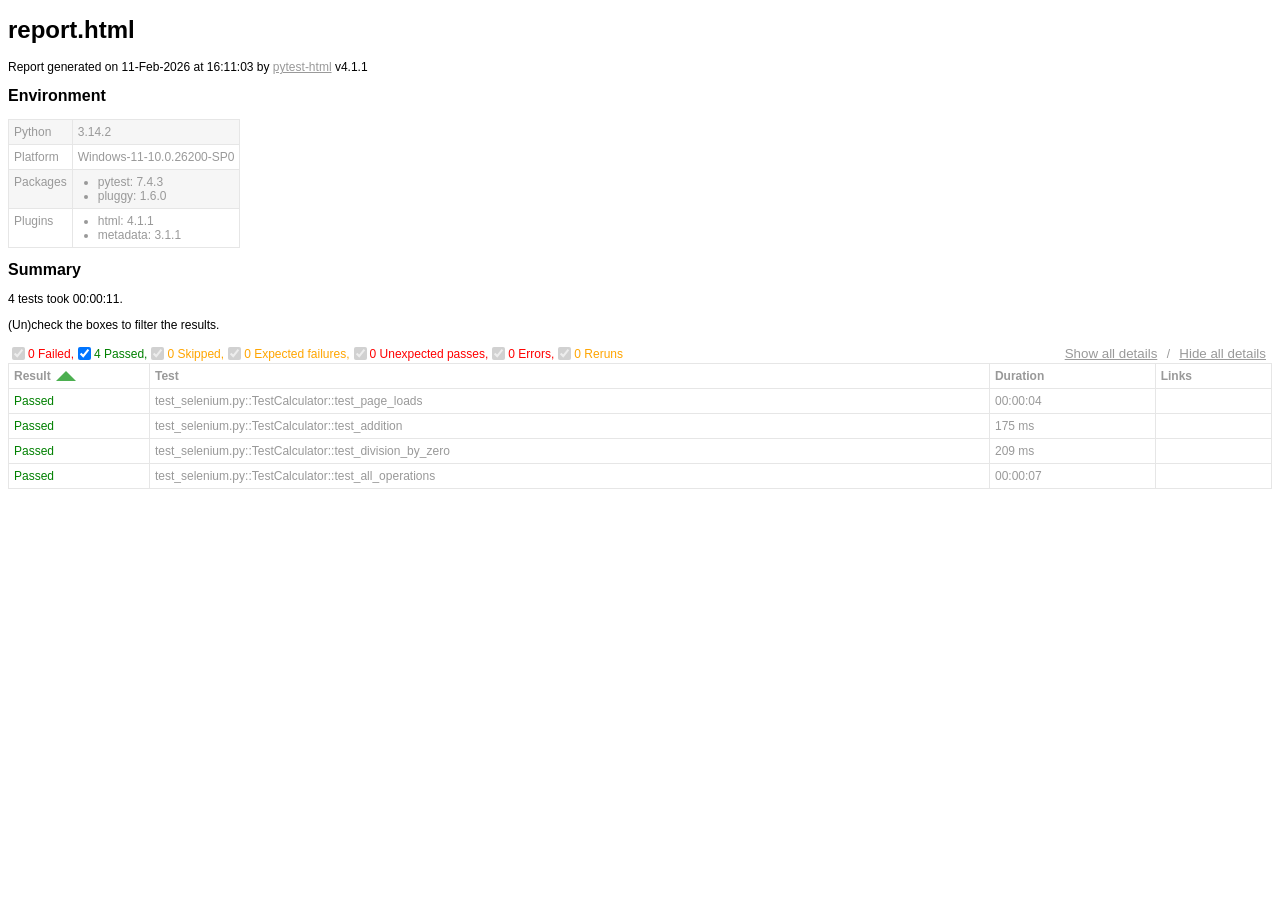
==== tests/report.html @ 2e880763 "Test ok" ====
<!DOCTYPE html>
<html>
  <head>
    <meta charset="utf-8"/>
    <title id="head-title">report.html</title>
      <style type="text/css">body {
  font-family: Helvetica, Arial, sans-serif;
  font-size: 12px;
  /* do not increase min-width as some may use split screens */
  min-width: 800px;
  color: #999;
}

h1 {
  font-size: 24px;
  color: black;
}

h2 {
  font-size: 16px;
  color: black;
}

p {
  color: black;
}

a {
  color: #999;
}

table {
  border-collapse: collapse;
}

/******************************
 * SUMMARY INFORMATION
 ******************************/
#environment td {
  padding: 5px;
  border: 1px solid #e6e6e6;
  vertical-align: top;
}
#environment tr:nth-child(odd) {
  background-color: #f6f6f6;
}
#environment ul {
  margin: 0;
  padding: 0 20px;
}

/******************************
 * TEST RESULT COLORS
 ******************************/
span.passed,
.passed .col-result {
  color: green;
}

span.skipped,
span.xfailed,
span.rerun,
.skipped .col-result,
.xfailed .col-result,
.rerun .col-result {
  color: orange;
}

span.error,
span.failed,
span.xpassed,
.error .col-result,
.failed .col-result,
.xpassed .col-result {
  color: red;
}

.col-links__extra {
  margin-right: 3px;
}

/******************************
 * RESULTS TABLE
 *
 * 1. Table Layout
 * 2. Extra
 * 3. Sorting items
 *
 ******************************/
/*------------------
 * 1. Table Layout
 *------------------*/
#results-table {
  border: 1px solid #e6e6e6;
  color: #999;
  font-size: 12px;
  width: 100%;
}
#results-table th,
#results-table td {
  padding: 5px;
  border: 1px solid #e6e6e6;
  text-align: left;
}
#results-table th {
  font-weight: bold;
}

/*------------------
 * 2. Extra
 *------------------*/
.logwrapper {
  max-height: 230px;
  overflow-y: scroll;
  background-color: #e6e6e6;
}
.logwrapper.expanded {
  max-height: none;
}
.logwrapper.expanded .logexpander:after {
  content: "collapse [-]";
}
.logwrapper .logexpander {
  z-index: 1;
  position: sticky;
  top: 10px;
  width: max-content;
  border: 1px solid;
  border-radius: 3px;
  padding: 5px 7px;
  margin: 10px 0 10px calc(100% - 80px);
  cursor: pointer;
  background-color: #e6e6e6;
}
.logwrapper .logexpander:after {
  content: "expand [+]";
}
.logwrapper .logexpander:hover {
  color: #000;
  border-color: #000;
}
.logwrapper .log {
  min-height: 40px;
  position: relative;
  top: -50px;
  height: calc(100% + 50px);
  border: 1px solid #e6e6e6;
  color: black;
  display: block;
  font-family: "Courier New", Courier, monospace;
  padding: 5px;
  padding-right: 80px;
  white-space: pre-wrap;
}

div.media {
  border: 1px solid #e6e6e6;
  float: right;
  height: 240px;
  margin: 0 5px;
  overflow: hidden;
  width: 320px;
}

.media-container {
  display: grid;
  grid-template-columns: 25px auto 25px;
  align-items: center;
  flex: 1 1;
  overflow: hidden;
  height: 200px;
}

.media-container--fullscreen {
  grid-template-columns: 0px auto 0px;
}

.media-container__nav--right,
.media-container__nav--left {
  text-align: center;
  cursor: pointer;
}

.media-container__viewport {
  cursor: pointer;
  text-align: center;
  height: inherit;
}
.media-container__viewport img,
.media-container__viewport video {
  object-fit: cover;
  width: 100%;
  max-height: 100%;
}

.media__name,
.media__counter {
  display: flex;
  flex-direction: row;
  justify-content: space-around;
  flex: 0 0 25px;
  align-items: center;
}

.collapsible td:not(.col-links) {
  cursor: pointer;
}
.collapsible td:not(.col-links):hover::after {
  color: #bbb;
  font-style: italic;
  cursor: pointer;
}

.col-result {
  width: 130px;
}
.col-result:hover::after {
  content: " (hide details)";
}

.col-result.collapsed:hover::after {
  content: " (show details)";
}

#environment-header h2:hover::after {
  content: " (hide details)";
  color: #bbb;
  font-style: italic;
  cursor: pointer;
  font-size: 12px;
}

#environment-header.collapsed h2:hover::after {
  content: " (show details)";
  color: #bbb;
  font-style: italic;
  cursor: pointer;
  font-size: 12px;
}

/*------------------
 * 3. Sorting items
 *------------------*/
.sortable {
  cursor: pointer;
}
.sortable.desc:after {
  content: " ";
  position: relative;
  left: 5px;
  bottom: -12.5px;
  border: 10px solid #4caf50;
  border-bottom: 0;
  border-left-color: transparent;
  border-right-color: transparent;
}
.sortable.asc:after {
  content: " ";
  position: relative;
  left: 5px;
  bottom: 12.5px;
  border: 10px solid #4caf50;
  border-top: 0;
  border-left-color: transparent;
  border-right-color: transparent;
}

.hidden, .summary__reload__button.hidden {
  display: none;
}

.summary__data {
  flex: 0 0 550px;
}
.summary__reload {
  flex: 1 1;
  display: flex;
  justify-content: center;
}
.summary__reload__button {
  flex: 0 0 300px;
  display: flex;
  color: white;
  font-weight: bold;
  background-color: #4caf50;
  text-align: center;
  justify-content: center;
  align-items: center;
  border-radius: 3px;
  cursor: pointer;
}
.summary__reload__button:hover {
  background-color: #46a049;
}
.summary__spacer {
  flex: 0 0 550px;
}

.controls {
  display: flex;
  justify-content: space-between;
}

.filters,
.collapse {
  display: flex;
  align-items: center;
}
.filters button,
.collapse button {
  color: #999;
  border: none;
  background: none;
  cursor: pointer;
  text-decoration: underline;
}
.filters button:hover,
.collapse button:hover {
  color: #ccc;
}

.filter__label {
  margin-right: 10px;
}

      </style>
    
  </head>
  <body>
    <h1 id="title">report.html</h1>
    <p>Report generated on 11-Feb-2026 at 16:11:03 by <a href="https://pypi.python.org/pypi/pytest-html">pytest-html</a>
        v4.1.1</p>
    <div id="environment-header">
      <h2>Environment</h2>
    </div>
    <table id="environment"></table>
    <!-- TEMPLATES -->
      <template id="template_environment_row">
      <tr>
        <td></td>
        <td></td>
      </tr>
    </template>
    <template id="template_results-table__body--empty">
      <tbody class="results-table-row">
        <tr id="not-found-message">
          <td colspan="4">No results found. Check the filters.</th>
        </tr>
    </template>
    <template id="template_results-table__tbody">
      <tbody class="results-table-row">
        <tr class="collapsible">
        </tr>
        <tr class="extras-row">
          <td class="extra" colspan="4">
            <div class="extraHTML"></div>
            <div class="media">
              <div class="media-container">
                  <div class="media-container__nav--left"><</div>
                  <div class="media-container__viewport">
                    <img src="" />
                    <video controls>
                      <source src="" type="video/mp4">
                    </video>
                  </div>
                  <div class="media-container__nav--right">></div>
                </div>
                <div class="media__name"></div>
                <div class="media__counter"></div>
            </div>
            <div class="logwrapper">
              <div class="logexpander"></div>
              <div class="log"></div>
            </div>
          </td>
        </tr>
      </tbody>
    </template>
    <!-- END TEMPLATES -->
    <div class="summary">
      <div class="summary__data">
        <h2>Summary</h2>
        <div class="additional-summary prefix">
        </div>
        <p class="run-count">4 tests took 00:00:11.</p>
        <p class="filter">(Un)check the boxes to filter the results.</p>
        <div class="summary__reload">
          <div class="summary__reload__button hidden" onclick="location.reload()">
            <div>There are still tests running. <br />Reload this page to get the latest results!</div>
          </div>
        </div>
        <div class="summary__spacer"></div>
        <div class="controls">
          <div class="filters">
            <input checked="true" class="filter" name="filter_checkbox" type="checkbox" data-test-result="failed" disabled/>
            <span class="failed">0 Failed,</span>
            <input checked="true" class="filter" name="filter_checkbox" type="checkbox" data-test-result="passed" />
            <span class="passed">4 Passed,</span>
            <input checked="true" class="filter" name="filter_checkbox" type="checkbox" data-test-result="skipped" disabled/>
            <span class="skipped">0 Skipped,</span>
            <input checked="true" class="filter" name="filter_checkbox" type="checkbox" data-test-result="xfailed" disabled/>
            <span class="xfailed">0 Expected failures,</span>
            <input checked="true" class="filter" name="filter_checkbox" type="checkbox" data-test-result="xpassed" disabled/>
            <span class="xpassed">0 Unexpected passes,</span>
            <input checked="true" class="filter" name="filter_checkbox" type="checkbox" data-test-result="error" disabled/>
            <span class="error">0 Errors,</span>
            <input checked="true" class="filter" name="filter_checkbox" type="checkbox" data-test-result="rerun" disabled/>
            <span class="rerun">0 Reruns</span>
          </div>
          <div class="collapse">
            <button id="show_all_details">Show all details</button>&nbsp;/&nbsp;<button id="hide_all_details">Hide all details</button>
          </div>
        </div>
      </div>
      <div class="additional-summary summary">
      </div>
      <div class="additional-summary postfix">
      </div>
    </div>
    <table id="results-table">
      <thead id="results-table-head">
        <tr>
          <th class="sortable" data-column-type="result">Result</th>
          <th class="sortable" data-column-type="testId">Test</th>
          <th class="sortable" data-column-type="duration">Duration</th>
          <th>Links</th>
        </tr>
      </thead>
    </table>
  </body>
  <footer>
    <div id="data-container" data-jsonblob="{&#34;environment&#34;: {&#34;Python&#34;: &#34;3.14.2&#34;, &#34;Platform&#34;: &#34;Windows-11-10.0.26200-SP0&#34;, &#34;Packages&#34;: {&#34;pytest&#34;: &#34;7.4.3&#34;, &#34;pluggy&#34;: &#34;1.6.0&#34;}, &#34;Plugins&#34;: {&#34;html&#34;: &#34;4.1.1&#34;, &#34;metadata&#34;: &#34;3.1.1&#34;}}, &#34;tests&#34;: {&#34;test_selenium.py::TestCalculator::test_page_loads&#34;: [{&#34;extras&#34;: [], &#34;result&#34;: &#34;Passed&#34;, &#34;testId&#34;: &#34;test_selenium.py::TestCalculator::test_page_loads&#34;, &#34;duration&#34;: &#34;00:00:04&#34;, &#34;resultsTableRow&#34;: [&#34;&lt;td class=\&#34;col-result\&#34;&gt;Passed&lt;/td&gt;&#34;, &#34;&lt;td class=\&#34;col-testId\&#34;&gt;test_selenium.py::TestCalculator::test_page_loads&lt;/td&gt;&#34;, &#34;&lt;td class=\&#34;col-duration\&#34;&gt;00:00:04&lt;/td&gt;&#34;, &#34;&lt;td class=\&#34;col-links\&#34;&gt;&lt;/td&gt;&#34;], &#34;log&#34;: &#34;No log output captured.&#34;}], &#34;test_selenium.py::TestCalculator::test_addition&#34;: [{&#34;extras&#34;: [], &#34;result&#34;: &#34;Passed&#34;, &#34;testId&#34;: &#34;test_selenium.py::TestCalculator::test_addition&#34;, &#34;duration&#34;: &#34;175 ms&#34;, &#34;resultsTableRow&#34;: [&#34;&lt;td class=\&#34;col-result\&#34;&gt;Passed&lt;/td&gt;&#34;, &#34;&lt;td class=\&#34;col-testId\&#34;&gt;test_selenium.py::TestCalculator::test_addition&lt;/td&gt;&#34;, &#34;&lt;td class=\&#34;col-duration\&#34;&gt;175 ms&lt;/td&gt;&#34;, &#34;&lt;td class=\&#34;col-links\&#34;&gt;&lt;/td&gt;&#34;], &#34;log&#34;: &#34;No log output captured.&#34;}], &#34;test_selenium.py::TestCalculator::test_division_by_zero&#34;: [{&#34;extras&#34;: [], &#34;result&#34;: &#34;Passed&#34;, &#34;testId&#34;: &#34;test_selenium.py::TestCalculator::test_division_by_zero&#34;, &#34;duration&#34;: &#34;209 ms&#34;, &#34;resultsTableRow&#34;: [&#34;&lt;td class=\&#34;col-result\&#34;&gt;Passed&lt;/td&gt;&#34;, &#34;&lt;td class=\&#34;col-testId\&#34;&gt;test_selenium.py::TestCalculator::test_division_by_zero&lt;/td&gt;&#34;, &#34;&lt;td class=\&#34;col-duration\&#34;&gt;209 ms&lt;/td&gt;&#34;, &#34;&lt;td class=\&#34;col-links\&#34;&gt;&lt;/td&gt;&#34;], &#34;log&#34;: &#34;No log output captured.&#34;}], &#34;test_selenium.py::TestCalculator::test_all_operations&#34;: [{&#34;extras&#34;: [], &#34;result&#34;: &#34;Passed&#34;, &#34;testId&#34;: &#34;test_selenium.py::TestCalculator::test_all_operations&#34;, &#34;duration&#34;: &#34;00:00:07&#34;, &#34;resultsTableRow&#34;: [&#34;&lt;td class=\&#34;col-result\&#34;&gt;Passed&lt;/td&gt;&#34;, &#34;&lt;td class=\&#34;col-testId\&#34;&gt;test_selenium.py::TestCalculator::test_all_operations&lt;/td&gt;&#34;, &#34;&lt;td class=\&#34;col-duration\&#34;&gt;00:00:07&lt;/td&gt;&#34;, &#34;&lt;td class=\&#34;col-links\&#34;&gt;&lt;/td&gt;&#34;], &#34;log&#34;: &#34;No log output captured.&#34;}]}, &#34;renderCollapsed&#34;: [&#34;passed&#34;], &#34;initialSort&#34;: &#34;result&#34;, &#34;title&#34;: &#34;report.html&#34;}"></div>
    <script>
      (function(){function r(e,n,t){function o(i,f){if(!n[i]){if(!e[i]){var c="function"==typeof require&&require;if(!f&&c)return c(i,!0);if(u)return u(i,!0);var a=new Error("Cannot find module '"+i+"'");throw a.code="MODULE_NOT_FOUND",a}var p=n[i]={exports:{}};e[i][0].call(p.exports,function(r){var n=e[i][1][r];return o(n||r)},p,p.exports,r,e,n,t)}return n[i].exports}for(var u="function"==typeof require&&require,i=0;i<t.length;i++)o(t[i]);return o}return r})()({1:[function(require,module,exports){
const { getCollapsedCategory, setCollapsedIds } = require('./storage.js')

class DataManager {
    setManager(data) {
        const collapsedCategories = [...getCollapsedCategory(data.renderCollapsed)]
        const collapsedIds = []
        const tests = Object.values(data.tests).flat().map((test, index) => {
            const collapsed = collapsedCategories.includes(test.result.toLowerCase())
            const id = `test_${index}`
            if (collapsed) {
                collapsedIds.push(id)
            }
            return {
                ...test,
                id,
                collapsed,
            }
        })
        const dataBlob = { ...data, tests }
        this.data = { ...dataBlob }
        this.renderData = { ...dataBlob }
        setCollapsedIds(collapsedIds)
    }

    get allData() {
        return { ...this.data }
    }

    resetRender() {
        this.renderData = { ...this.data }
    }

    setRender(data) {
        this.renderData.tests = [...data]
    }

    toggleCollapsedItem(id) {
        this.renderData.tests = this.renderData.tests.map((test) =>
            test.id === id ? { ...test, collapsed: !test.collapsed } : test,
        )
    }

    set allCollapsed(collapsed) {
        this.renderData = { ...this.renderData, tests: [...this.renderData.tests.map((test) => (
            { ...test, collapsed }
        ))] }
    }

    get testSubset() {
        return [...this.renderData.tests]
    }

    get environment() {
        return this.renderData.environment
    }

    get initialSort() {
        return this.data.initialSort
    }
}

module.exports = {
    manager: new DataManager(),
}

},{"./storage.js":8}],2:[function(require,module,exports){
const mediaViewer = require('./mediaviewer.js')
const templateEnvRow = document.getElementById('template_environment_row')
const templateResult = document.getElementById('template_results-table__tbody')

function htmlToElements(html) {
    const temp = document.createElement('template')
    temp.innerHTML = html
    return temp.content.childNodes
}

const find = (selector, elem) => {
    if (!elem) {
        elem = document
    }
    return elem.querySelector(selector)
}

const findAll = (selector, elem) => {
    if (!elem) {
        elem = document
    }
    return [...elem.querySelectorAll(selector)]
}

const dom = {
    getStaticRow: (key, value) => {
        const envRow = templateEnvRow.content.cloneNode(true)
        const isObj = typeof value === 'object' && value !== null
        const values = isObj ? Object.keys(value).map((k) => `${k}: ${value[k]}`) : null

        const valuesElement = htmlToElements(
            values ? `<ul>${values.map((val) => `<li>${val}</li>`).join('')}<ul>` : `<div>${value}</div>`)[0]
        const td = findAll('td', envRow)
        td[0].textContent = key
        td[1].appendChild(valuesElement)

        return envRow
    },
    getResultTBody: ({ testId, id, log, extras, resultsTableRow, tableHtml, result, collapsed }) => {
        const resultBody = templateResult.content.cloneNode(true)
        resultBody.querySelector('tbody').classList.add(result.toLowerCase())
        resultBody.querySelector('tbody').id = testId
        resultBody.querySelector('.collapsible').dataset.id = id

        resultsTableRow.forEach((html) => {
            const t = document.createElement('template')
            t.innerHTML = html
            resultBody.querySelector('.collapsible').appendChild(t.content)
        })

        if (log) {
            // Wrap lines starting with "E" with span.error to color those lines red
            const wrappedLog = log.replace(/^E.*$/gm, (match) => `<span class="error">${match}</span>`)
            resultBody.querySelector('.log').innerHTML = wrappedLog
        } else {
            resultBody.querySelector('.log').remove()
        }

        if (collapsed) {
            resultBody.querySelector('.collapsible > td')?.classList.add('collapsed')
            resultBody.querySelector('.extras-row').classList.add('hidden')
        } else {
            resultBody.querySelector('.collapsible > td')?.classList.remove('collapsed')
        }

        const media = []
        extras?.forEach(({ name, format_type, content }) => {
            if (['image', 'video'].includes(format_type)) {
                media.push({ path: content, name, format_type })
            }

            if (format_type === 'html') {
                resultBody.querySelector('.extraHTML').insertAdjacentHTML('beforeend', `<div>${content}</div>`)
            }
        })
        mediaViewer.setup(resultBody, media)

        // Add custom html from the pytest_html_results_table_html hook
        tableHtml?.forEach((item) => {
            resultBody.querySelector('td[class="extra"]').insertAdjacentHTML('beforeend', item)
        })

        return resultBody
    },
}

module.exports = {
    dom,
    htmlToElements,
    find,
    findAll,
}

},{"./mediaviewer.js":6}],3:[function(require,module,exports){
const { manager } = require('./datamanager.js')
const { doSort } = require('./sort.js')
const storageModule = require('./storage.js')

const getFilteredSubSet = (filter) =>
    manager.allData.tests.filter(({ result }) => filter.includes(result.toLowerCase()))

const doInitFilter = () => {
    const currentFilter = storageModule.getVisible()
    const filteredSubset = getFilteredSubSet(currentFilter)
    manager.setRender(filteredSubset)
}

const doFilter = (type, show) => {
    if (show) {
        storageModule.showCategory(type)
    } else {
        storageModule.hideCategory(type)
    }

    const currentFilter = storageModule.getVisible()
    const filteredSubset = getFilteredSubSet(currentFilter)
    manager.setRender(filteredSubset)

    const sortColumn = storageModule.getSort()
    doSort(sortColumn, true)
}

module.exports = {
    doFilter,
    doInitFilter,
}

},{"./datamanager.js":1,"./sort.js":7,"./storage.js":8}],4:[function(require,module,exports){
const { redraw, bindEvents, renderStatic } = require('./main.js')
const { doInitFilter } = require('./filter.js')
const { doInitSort } = require('./sort.js')
const { manager } = require('./datamanager.js')
const data = JSON.parse(document.getElementById('data-container').dataset.jsonblob)

function init() {
    manager.setManager(data)
    doInitFilter()
    doInitSort()
    renderStatic()
    redraw()
    bindEvents()
}

init()

},{"./datamanager.js":1,"./filter.js":3,"./main.js":5,"./sort.js":7}],5:[function(require,module,exports){
const { dom, find, findAll } = require('./dom.js')
const { manager } = require('./datamanager.js')
const { doSort } = require('./sort.js')
const { doFilter } = require('./filter.js')
const {
    getVisible,
    getCollapsedIds,
    setCollapsedIds,
    getSort,
    getSortDirection,
    possibleFilters,
} = require('./storage.js')

const removeChildren = (node) => {
    while (node.firstChild) {
        node.removeChild(node.firstChild)
    }
}

const renderStatic = () => {
    const renderEnvironmentTable = () => {
        const environment = manager.environment
        const rows = Object.keys(environment).map((key) => dom.getStaticRow(key, environment[key]))
        const table = document.getElementById('environment')
        removeChildren(table)
        rows.forEach((row) => table.appendChild(row))
    }
    renderEnvironmentTable()
}

const addItemToggleListener = (elem) => {
    elem.addEventListener('click', ({ target }) => {
        const id = target.parentElement.dataset.id
        manager.toggleCollapsedItem(id)

        const collapsedIds = getCollapsedIds()
        if (collapsedIds.includes(id)) {
            const updated = collapsedIds.filter((item) => item !== id)
            setCollapsedIds(updated)
        } else {
            collapsedIds.push(id)
            setCollapsedIds(collapsedIds)
        }
        redraw()
    })
}

const renderContent = (tests) => {
    const sortAttr = getSort(manager.initialSort)
    const sortAsc = JSON.parse(getSortDirection())
    const rows = tests.map(dom.getResultTBody)
    const table = document.getElementById('results-table')
    const tableHeader = document.getElementById('results-table-head')

    const newTable = document.createElement('table')
    newTable.id = 'results-table'

    // remove all sorting classes and set the relevant
    findAll('.sortable', tableHeader).forEach((elem) => elem.classList.remove('asc', 'desc'))
    tableHeader.querySelector(`.sortable[data-column-type="${sortAttr}"]`)?.classList.add(sortAsc ? 'desc' : 'asc')
    newTable.appendChild(tableHeader)

    if (!rows.length) {
        const emptyTable = document.getElementById('template_results-table__body--empty').content.cloneNode(true)
        newTable.appendChild(emptyTable)
    } else {
        rows.forEach((row) => {
            if (!!row) {
                findAll('.collapsible td:not(.col-links', row).forEach(addItemToggleListener)
                find('.logexpander', row).addEventListener('click',
                    (evt) => evt.target.parentNode.classList.toggle('expanded'),
                )
                newTable.appendChild(row)
            }
        })
    }

    table.replaceWith(newTable)
}

const renderDerived = () => {
    const currentFilter = getVisible()
    possibleFilters.forEach((result) => {
        const input = document.querySelector(`input[data-test-result="${result}"]`)
        input.checked = currentFilter.includes(result)
    })
}

const bindEvents = () => {
    const filterColumn = (evt) => {
        const { target: element } = evt
        const { testResult } = element.dataset

        doFilter(testResult, element.checked)
        const collapsedIds = getCollapsedIds()
        const updated = manager.renderData.tests.map((test) => {
            return {
                ...test,
                collapsed: collapsedIds.includes(test.id),
            }
        })
        manager.setRender(updated)
        redraw()
    }

    const header = document.getElementById('environment-header')
    header.addEventListener('click', () => {
        const table = document.getElementById('environment')
        table.classList.toggle('hidden')
        header.classList.toggle('collapsed')
    })

    findAll('input[name="filter_checkbox"]').forEach((elem) => {
        elem.addEventListener('click', filterColumn)
    })

    findAll('.sortable').forEach((elem) => {
        elem.addEventListener('click', (evt) => {
            const { target: element } = evt
            const { columnType } = element.dataset
            doSort(columnType)
            redraw()
        })
    })

    document.getElementById('show_all_details').addEventListener('click', () => {
        manager.allCollapsed = false
        setCollapsedIds([])
        redraw()
    })
    document.getElementById('hide_all_details').addEventListener('click', () => {
        manager.allCollapsed = true
        const allIds = manager.renderData.tests.map((test) => test.id)
        setCollapsedIds(allIds)
        redraw()
    })
}

const redraw = () => {
    const { testSubset } = manager

    renderContent(testSubset)
    renderDerived()
}

module.exports = {
    redraw,
    bindEvents,
    renderStatic,
}

},{"./datamanager.js":1,"./dom.js":2,"./filter.js":3,"./sort.js":7,"./storage.js":8}],6:[function(require,module,exports){
class MediaViewer {
    constructor(assets) {
        this.assets = assets
        this.index = 0
    }

    nextActive() {
        this.index = this.index === this.assets.length - 1 ? 0 : this.index + 1
        return [this.activeFile, this.index]
    }

    prevActive() {
        this.index = this.index === 0 ? this.assets.length - 1 : this.index -1
        return [this.activeFile, this.index]
    }

    get currentIndex() {
        return this.index
    }

    get activeFile() {
        return this.assets[this.index]
    }
}


const setup = (resultBody, assets) => {
    if (!assets.length) {
        resultBody.querySelector('.media').classList.add('hidden')
        return
    }

    const mediaViewer = new MediaViewer(assets)
    const container = resultBody.querySelector('.media-container')
    const leftArrow = resultBody.querySelector('.media-container__nav--left')
    const rightArrow = resultBody.querySelector('.media-container__nav--right')
    const mediaName = resultBody.querySelector('.media__name')
    const counter = resultBody.querySelector('.media__counter')
    const imageEl = resultBody.querySelector('img')
    const sourceEl = resultBody.querySelector('source')
    const videoEl = resultBody.querySelector('video')

    const setImg = (media, index) => {
        if (media?.format_type === 'image') {
            imageEl.src = media.path

            imageEl.classList.remove('hidden')
            videoEl.classList.add('hidden')
        } else if (media?.format_type === 'video') {
            sourceEl.src = media.path

            videoEl.classList.remove('hidden')
            imageEl.classList.add('hidden')
        }

        mediaName.innerText = media?.name
        counter.innerText = `${index + 1} / ${assets.length}`
    }
    setImg(mediaViewer.activeFile, mediaViewer.currentIndex)

    const moveLeft = () => {
        const [media, index] = mediaViewer.prevActive()
        setImg(media, index)
    }
    const doRight = () => {
        const [media, index] = mediaViewer.nextActive()
        setImg(media, index)
    }
    const openImg = () => {
        window.open(mediaViewer.activeFile.path, '_blank')
    }
    if (assets.length === 1) {
        container.classList.add('media-container--fullscreen')
    } else {
        leftArrow.addEventListener('click', moveLeft)
        rightArrow.addEventListener('click', doRight)
    }
    imageEl.addEventListener('click', openImg)
}

module.exports = {
    setup,
}

},{}],7:[function(require,module,exports){
const { manager } = require('./datamanager.js')
const storageModule = require('./storage.js')

const genericSort = (list, key, ascending, customOrder) => {
    let sorted
    if (customOrder) {
        sorted = list.sort((a, b) => {
            const aValue = a.result.toLowerCase()
            const bValue = b.result.toLowerCase()

            const aIndex = customOrder.findIndex((item) => item.toLowerCase() === aValue)
            const bIndex = customOrder.findIndex((item) => item.toLowerCase() === bValue)

            // Compare the indices to determine the sort order
            return aIndex - bIndex
        })
    } else {
        sorted = list.sort((a, b) => a[key] === b[key] ? 0 : a[key] > b[key] ? 1 : -1)
    }

    if (ascending) {
        sorted.reverse()
    }
    return sorted
}

const durationSort = (list, ascending) => {
    const parseDuration = (duration) => {
        if (duration.includes(':')) {
            // If it's in the format "HH:mm:ss"
            const [hours, minutes, seconds] = duration.split(':').map(Number)
            return (hours * 3600 + minutes * 60 + seconds) * 1000
        } else {
            // If it's in the format "nnn ms"
            return parseInt(duration)
        }
    }
    const sorted = list.sort((a, b) => parseDuration(a['duration']) - parseDuration(b['duration']))
    if (ascending) {
        sorted.reverse()
    }
    return sorted
}

const doInitSort = () => {
    const type = storageModule.getSort(manager.initialSort)
    const ascending = storageModule.getSortDirection()
    const list = manager.testSubset
    const initialOrder = ['Error', 'Failed', 'Rerun', 'XFailed', 'XPassed', 'Skipped', 'Passed']

    storageModule.setSort(type)
    storageModule.setSortDirection(ascending)

    if (type?.toLowerCase() === 'original') {
        manager.setRender(list)
    } else {
        let sortedList
        switch (type) {
        case 'duration':
            sortedList = durationSort(list, ascending)
            break
        case 'result':
            sortedList = genericSort(list, type, ascending, initialOrder)
            break
        default:
            sortedList = genericSort(list, type, ascending)
            break
        }
        manager.setRender(sortedList)
    }
}

const doSort = (type, skipDirection) => {
    const newSortType = storageModule.getSort(manager.initialSort) !== type
    const currentAsc = storageModule.getSortDirection()
    let ascending
    if (skipDirection) {
        ascending = currentAsc
    } else {
        ascending = newSortType ? false : !currentAsc
    }
    storageModule.setSort(type)
    storageModule.setSortDirection(ascending)

    const list = manager.testSubset
    const sortedList = type === 'duration' ? durationSort(list, ascending) : genericSort(list, type, ascending)
    manager.setRender(sortedList)
}

module.exports = {
    doInitSort,
    doSort,
}

},{"./datamanager.js":1,"./storage.js":8}],8:[function(require,module,exports){
const possibleFilters = [
    'passed',
    'skipped',
    'failed',
    'error',
    'xfailed',
    'xpassed',
    'rerun',
]

const getVisible = () => {
    const url = new URL(window.location.href)
    const settings = new URLSearchParams(url.search).get('visible')
    const lower = (item) => {
        const lowerItem = item.toLowerCase()
        if (possibleFilters.includes(lowerItem)) {
            return lowerItem
        }
        return null
    }
    return settings === null ?
        possibleFilters :
        [...new Set(settings?.split(',').map(lower).filter((item) => item))]
}

const hideCategory = (categoryToHide) => {
    const url = new URL(window.location.href)
    const visibleParams = new URLSearchParams(url.search).get('visible')
    const currentVisible = visibleParams ? visibleParams.split(',') : [...possibleFilters]
    const settings = [...new Set(currentVisible)].filter((f) => f !== categoryToHide).join(',')

    url.searchParams.set('visible', settings)
    window.history.pushState({}, null, unescape(url.href))
}

const showCategory = (categoryToShow) => {
    if (typeof window === 'undefined') {
        return
    }
    const url = new URL(window.location.href)
    const currentVisible = new URLSearchParams(url.search).get('visible')?.split(',').filter(Boolean) ||
        [...possibleFilters]
    const settings = [...new Set([categoryToShow, ...currentVisible])]
    const noFilter = possibleFilters.length === settings.length || !settings.length

    noFilter ? url.searchParams.delete('visible') : url.searchParams.set('visible', settings.join(','))
    window.history.pushState({}, null, unescape(url.href))
}

const getSort = (initialSort) => {
    const url = new URL(window.location.href)
    let sort = new URLSearchParams(url.search).get('sort')
    if (!sort) {
        sort = initialSort || 'result'
    }
    return sort
}

const setSort = (type) => {
    const url = new URL(window.location.href)
    url.searchParams.set('sort', type)
    window.history.pushState({}, null, unescape(url.href))
}

const getCollapsedCategory = (renderCollapsed) => {
    let categories
    if (typeof window !== 'undefined') {
        const url = new URL(window.location.href)
        const collapsedItems = new URLSearchParams(url.search).get('collapsed')
        switch (true) {
        case !renderCollapsed && collapsedItems === null:
            categories = ['passed']
            break
        case collapsedItems?.length === 0 || /^["']{2}$/.test(collapsedItems):
            categories = []
            break
        case /^all$/.test(collapsedItems) || collapsedItems === null && /^all$/.test(renderCollapsed):
            categories = [...possibleFilters]
            break
        default:
            categories = collapsedItems?.split(',').map((item) => item.toLowerCase()) || renderCollapsed
            break
        }
    } else {
        categories = []
    }
    return categories
}

const getSortDirection = () => JSON.parse(sessionStorage.getItem('sortAsc')) || false
const setSortDirection = (ascending) => sessionStorage.setItem('sortAsc', ascending)

const getCollapsedIds = () => JSON.parse(sessionStorage.getItem('collapsedIds')) || []
const setCollapsedIds = (list) => sessionStorage.setItem('collapsedIds', JSON.stringify(list))

module.exports = {
    getVisible,
    hideCategory,
    showCategory,
    getCollapsedIds,
    setCollapsedIds,
    getSort,
    setSort,
    getSortDirection,
    setSortDirection,
    getCollapsedCategory,
    possibleFilters,
}

},{}]},{},[4]);
    </script>
  </footer>
</html>
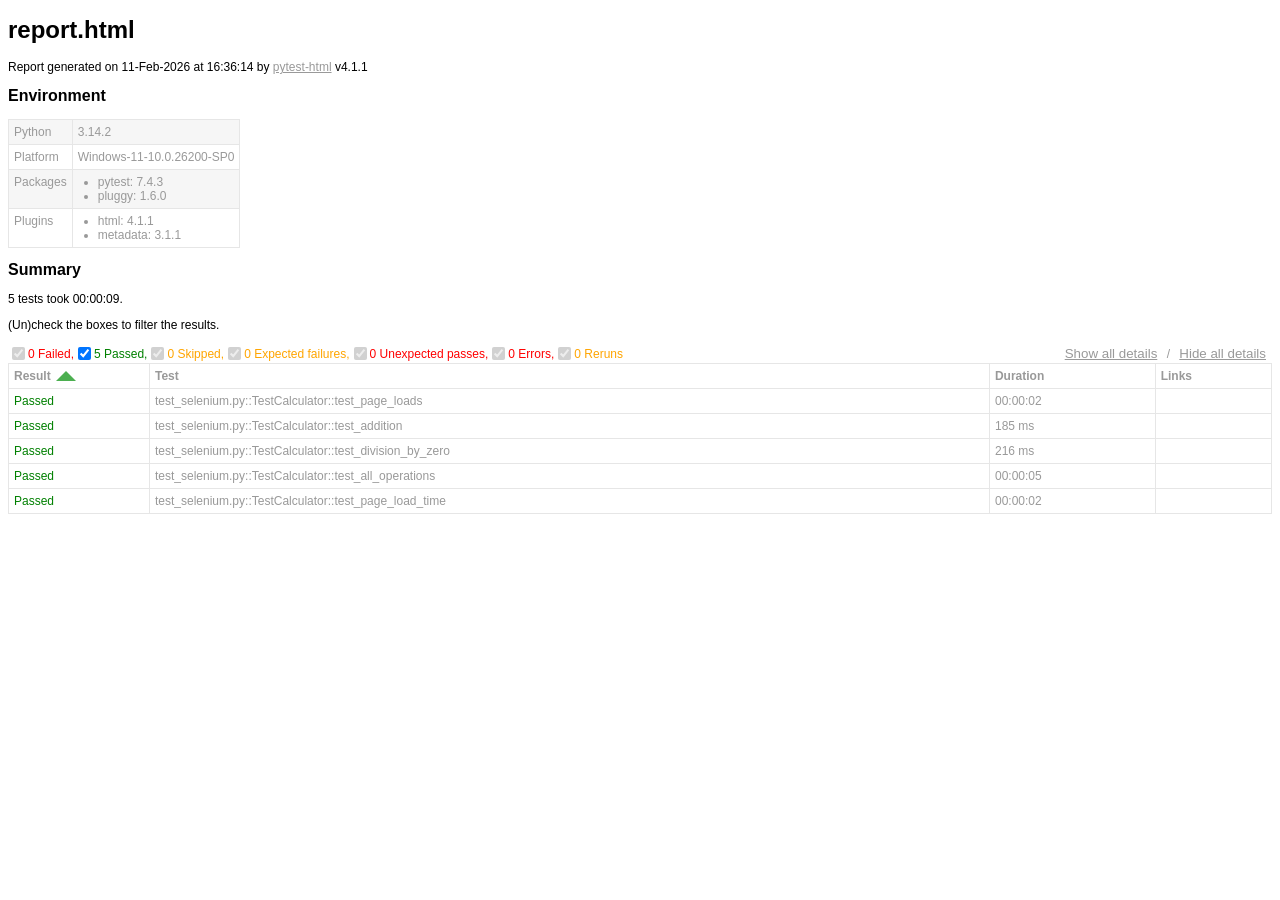
==== commit 6d326b0f: "maj readme" ====
--- a/tests/report.html
+++ b/tests/report.html
@@ -328,7 +328,7 @@
   </head>
   <body>
     <h1 id="title">report.html</h1>
-    <p>Report generated on 11-Feb-2026 at 16:11:03 by <a href="https://pypi.python.org/pypi/pytest-html">pytest-html</a>
+    <p>Report generated on 11-Feb-2026 at 16:36:14 by <a href="https://pypi.python.org/pypi/pytest-html">pytest-html</a>
         v4.1.1</p>
     <div id="environment-header">
       <h2>Environment</h2>
@@ -382,7 +382,7 @@
         <h2>Summary</h2>
         <div class="additional-summary prefix">
         </div>
-        <p class="run-count">4 tests took 00:00:11.</p>
+        <p class="run-count">5 tests took 00:00:09.</p>
         <p class="filter">(Un)check the boxes to filter the results.</p>
         <div class="summary__reload">
           <div class="summary__reload__button hidden" onclick="location.reload()">
@@ -395,7 +395,7 @@
             <input checked="true" class="filter" name="filter_checkbox" type="checkbox" data-test-result="failed" disabled/>
             <span class="failed">0 Failed,</span>
             <input checked="true" class="filter" name="filter_checkbox" type="checkbox" data-test-result="passed" />
-            <span class="passed">4 Passed,</span>
+            <span class="passed">5 Passed,</span>
             <input checked="true" class="filter" name="filter_checkbox" type="checkbox" data-test-result="skipped" disabled/>
             <span class="skipped">0 Skipped,</span>
             <input checked="true" class="filter" name="filter_checkbox" type="checkbox" data-test-result="xfailed" disabled/>
@@ -429,7 +429,7 @@
     </table>
   </body>
   <footer>
-    <div id="data-container" data-jsonblob="{&#34;environment&#34;: {&#34;Python&#34;: &#34;3.14.2&#34;, &#34;Platform&#34;: &#34;Windows-11-10.0.26200-SP0&#34;, &#34;Packages&#34;: {&#34;pytest&#34;: &#34;7.4.3&#34;, &#34;pluggy&#34;: &#34;1.6.0&#34;}, &#34;Plugins&#34;: {&#34;html&#34;: &#34;4.1.1&#34;, &#34;metadata&#34;: &#34;3.1.1&#34;}}, &#34;tests&#34;: {&#34;test_selenium.py::TestCalculator::test_page_loads&#34;: [{&#34;extras&#34;: [], &#34;result&#34;: &#34;Passed&#34;, &#34;testId&#34;: &#34;test_selenium.py::TestCalculator::test_page_loads&#34;, &#34;duration&#34;: &#34;00:00:04&#34;, &#34;resultsTableRow&#34;: [&#34;&lt;td class=\&#34;col-result\&#34;&gt;Passed&lt;/td&gt;&#34;, &#34;&lt;td class=\&#34;col-testId\&#34;&gt;test_selenium.py::TestCalculator::test_page_loads&lt;/td&gt;&#34;, &#34;&lt;td class=\&#34;col-duration\&#34;&gt;00:00:04&lt;/td&gt;&#34;, &#34;&lt;td class=\&#34;col-links\&#34;&gt;&lt;/td&gt;&#34;], &#34;log&#34;: &#34;No log output captured.&#34;}], &#34;test_selenium.py::TestCalculator::test_addition&#34;: [{&#34;extras&#34;: [], &#34;result&#34;: &#34;Passed&#34;, &#34;testId&#34;: &#34;test_selenium.py::TestCalculator::test_addition&#34;, &#34;duration&#34;: &#34;175 ms&#34;, &#34;resultsTableRow&#34;: [&#34;&lt;td class=\&#34;col-result\&#34;&gt;Passed&lt;/td&gt;&#34;, &#34;&lt;td class=\&#34;col-testId\&#34;&gt;test_selenium.py::TestCalculator::test_addition&lt;/td&gt;&#34;, &#34;&lt;td class=\&#34;col-duration\&#34;&gt;175 ms&lt;/td&gt;&#34;, &#34;&lt;td class=\&#34;col-links\&#34;&gt;&lt;/td&gt;&#34;], &#34;log&#34;: &#34;No log output captured.&#34;}], &#34;test_selenium.py::TestCalculator::test_division_by_zero&#34;: [{&#34;extras&#34;: [], &#34;result&#34;: &#34;Passed&#34;, &#34;testId&#34;: &#34;test_selenium.py::TestCalculator::test_division_by_zero&#34;, &#34;duration&#34;: &#34;209 ms&#34;, &#34;resultsTableRow&#34;: [&#34;&lt;td class=\&#34;col-result\&#34;&gt;Passed&lt;/td&gt;&#34;, &#34;&lt;td class=\&#34;col-testId\&#34;&gt;test_selenium.py::TestCalculator::test_division_by_zero&lt;/td&gt;&#34;, &#34;&lt;td class=\&#34;col-duration\&#34;&gt;209 ms&lt;/td&gt;&#34;, &#34;&lt;td class=\&#34;col-links\&#34;&gt;&lt;/td&gt;&#34;], &#34;log&#34;: &#34;No log output captured.&#34;}], &#34;test_selenium.py::TestCalculator::test_all_operations&#34;: [{&#34;extras&#34;: [], &#34;result&#34;: &#34;Passed&#34;, &#34;testId&#34;: &#34;test_selenium.py::TestCalculator::test_all_operations&#34;, &#34;duration&#34;: &#34;00:00:07&#34;, &#34;resultsTableRow&#34;: [&#34;&lt;td class=\&#34;col-result\&#34;&gt;Passed&lt;/td&gt;&#34;, &#34;&lt;td class=\&#34;col-testId\&#34;&gt;test_selenium.py::TestCalculator::test_all_operations&lt;/td&gt;&#34;, &#34;&lt;td class=\&#34;col-duration\&#34;&gt;00:00:07&lt;/td&gt;&#34;, &#34;&lt;td class=\&#34;col-links\&#34;&gt;&lt;/td&gt;&#34;], &#34;log&#34;: &#34;No log output captured.&#34;}]}, &#34;renderCollapsed&#34;: [&#34;passed&#34;], &#34;initialSort&#34;: &#34;result&#34;, &#34;title&#34;: &#34;report.html&#34;}"></div>
+    <div id="data-container" data-jsonblob="{&#34;environment&#34;: {&#34;Python&#34;: &#34;3.14.2&#34;, &#34;Platform&#34;: &#34;Windows-11-10.0.26200-SP0&#34;, &#34;Packages&#34;: {&#34;pytest&#34;: &#34;7.4.3&#34;, &#34;pluggy&#34;: &#34;1.6.0&#34;}, &#34;Plugins&#34;: {&#34;html&#34;: &#34;4.1.1&#34;, &#34;metadata&#34;: &#34;3.1.1&#34;}}, &#34;tests&#34;: {&#34;test_selenium.py::TestCalculator::test_page_loads&#34;: [{&#34;extras&#34;: [], &#34;result&#34;: &#34;Passed&#34;, &#34;testId&#34;: &#34;test_selenium.py::TestCalculator::test_page_loads&#34;, &#34;duration&#34;: &#34;00:00:02&#34;, &#34;resultsTableRow&#34;: [&#34;&lt;td class=\&#34;col-result\&#34;&gt;Passed&lt;/td&gt;&#34;, &#34;&lt;td class=\&#34;col-testId\&#34;&gt;test_selenium.py::TestCalculator::test_page_loads&lt;/td&gt;&#34;, &#34;&lt;td class=\&#34;col-duration\&#34;&gt;00:00:02&lt;/td&gt;&#34;, &#34;&lt;td class=\&#34;col-links\&#34;&gt;&lt;/td&gt;&#34;], &#34;log&#34;: &#34;No log output captured.&#34;}], &#34;test_selenium.py::TestCalculator::test_addition&#34;: [{&#34;extras&#34;: [], &#34;result&#34;: &#34;Passed&#34;, &#34;testId&#34;: &#34;test_selenium.py::TestCalculator::test_addition&#34;, &#34;duration&#34;: &#34;185 ms&#34;, &#34;resultsTableRow&#34;: [&#34;&lt;td class=\&#34;col-result\&#34;&gt;Passed&lt;/td&gt;&#34;, &#34;&lt;td class=\&#34;col-testId\&#34;&gt;test_selenium.py::TestCalculator::test_addition&lt;/td&gt;&#34;, &#34;&lt;td class=\&#34;col-duration\&#34;&gt;185 ms&lt;/td&gt;&#34;, &#34;&lt;td class=\&#34;col-links\&#34;&gt;&lt;/td&gt;&#34;], &#34;log&#34;: &#34;No log output captured.&#34;}], &#34;test_selenium.py::TestCalculator::test_division_by_zero&#34;: [{&#34;extras&#34;: [], &#34;result&#34;: &#34;Passed&#34;, &#34;testId&#34;: &#34;test_selenium.py::TestCalculator::test_division_by_zero&#34;, &#34;duration&#34;: &#34;216 ms&#34;, &#34;resultsTableRow&#34;: [&#34;&lt;td class=\&#34;col-result\&#34;&gt;Passed&lt;/td&gt;&#34;, &#34;&lt;td class=\&#34;col-testId\&#34;&gt;test_selenium.py::TestCalculator::test_division_by_zero&lt;/td&gt;&#34;, &#34;&lt;td class=\&#34;col-duration\&#34;&gt;216 ms&lt;/td&gt;&#34;, &#34;&lt;td class=\&#34;col-links\&#34;&gt;&lt;/td&gt;&#34;], &#34;log&#34;: &#34;No log output captured.&#34;}], &#34;test_selenium.py::TestCalculator::test_all_operations&#34;: [{&#34;extras&#34;: [], &#34;result&#34;: &#34;Passed&#34;, &#34;testId&#34;: &#34;test_selenium.py::TestCalculator::test_all_operations&#34;, &#34;duration&#34;: &#34;00:00:05&#34;, &#34;resultsTableRow&#34;: [&#34;&lt;td class=\&#34;col-result\&#34;&gt;Passed&lt;/td&gt;&#34;, &#34;&lt;td class=\&#34;col-testId\&#34;&gt;test_selenium.py::TestCalculator::test_all_operations&lt;/td&gt;&#34;, &#34;&lt;td class=\&#34;col-duration\&#34;&gt;00:00:05&lt;/td&gt;&#34;, &#34;&lt;td class=\&#34;col-links\&#34;&gt;&lt;/td&gt;&#34;], &#34;log&#34;: &#34;No log output captured.&#34;}], &#34;test_selenium.py::TestCalculator::test_page_load_time&#34;: [{&#34;extras&#34;: [], &#34;result&#34;: &#34;Passed&#34;, &#34;testId&#34;: &#34;test_selenium.py::TestCalculator::test_page_load_time&#34;, &#34;duration&#34;: &#34;00:00:02&#34;, &#34;resultsTableRow&#34;: [&#34;&lt;td class=\&#34;col-result\&#34;&gt;Passed&lt;/td&gt;&#34;, &#34;&lt;td class=\&#34;col-testId\&#34;&gt;test_selenium.py::TestCalculator::test_page_load_time&lt;/td&gt;&#34;, &#34;&lt;td class=\&#34;col-duration\&#34;&gt;00:00:02&lt;/td&gt;&#34;, &#34;&lt;td class=\&#34;col-links\&#34;&gt;&lt;/td&gt;&#34;], &#34;log&#34;: &#34;----------------------------- Captured stdout call -----------------------------\nTemps de chargement: 0.02 secondes\n&#34;}]}, &#34;renderCollapsed&#34;: [&#34;passed&#34;], &#34;initialSort&#34;: &#34;result&#34;, &#34;title&#34;: &#34;report.html&#34;}"></div>
     <script>
       (function(){function r(e,n,t){function o(i,f){if(!n[i]){if(!e[i]){var c="function"==typeof require&&require;if(!f&&c)return c(i,!0);if(u)return u(i,!0);var a=new Error("Cannot find module '"+i+"'");throw a.code="MODULE_NOT_FOUND",a}var p=n[i]={exports:{}};e[i][0].call(p.exports,function(r){var n=e[i][1][r];return o(n||r)},p,p.exports,r,e,n,t)}return n[i].exports}for(var u="function"==typeof require&&require,i=0;i<t.length;i++)o(t[i]);return o}return r})()({1:[function(require,module,exports){
 const { getCollapsedCategory, setCollapsedIds } = require('./storage.js')
